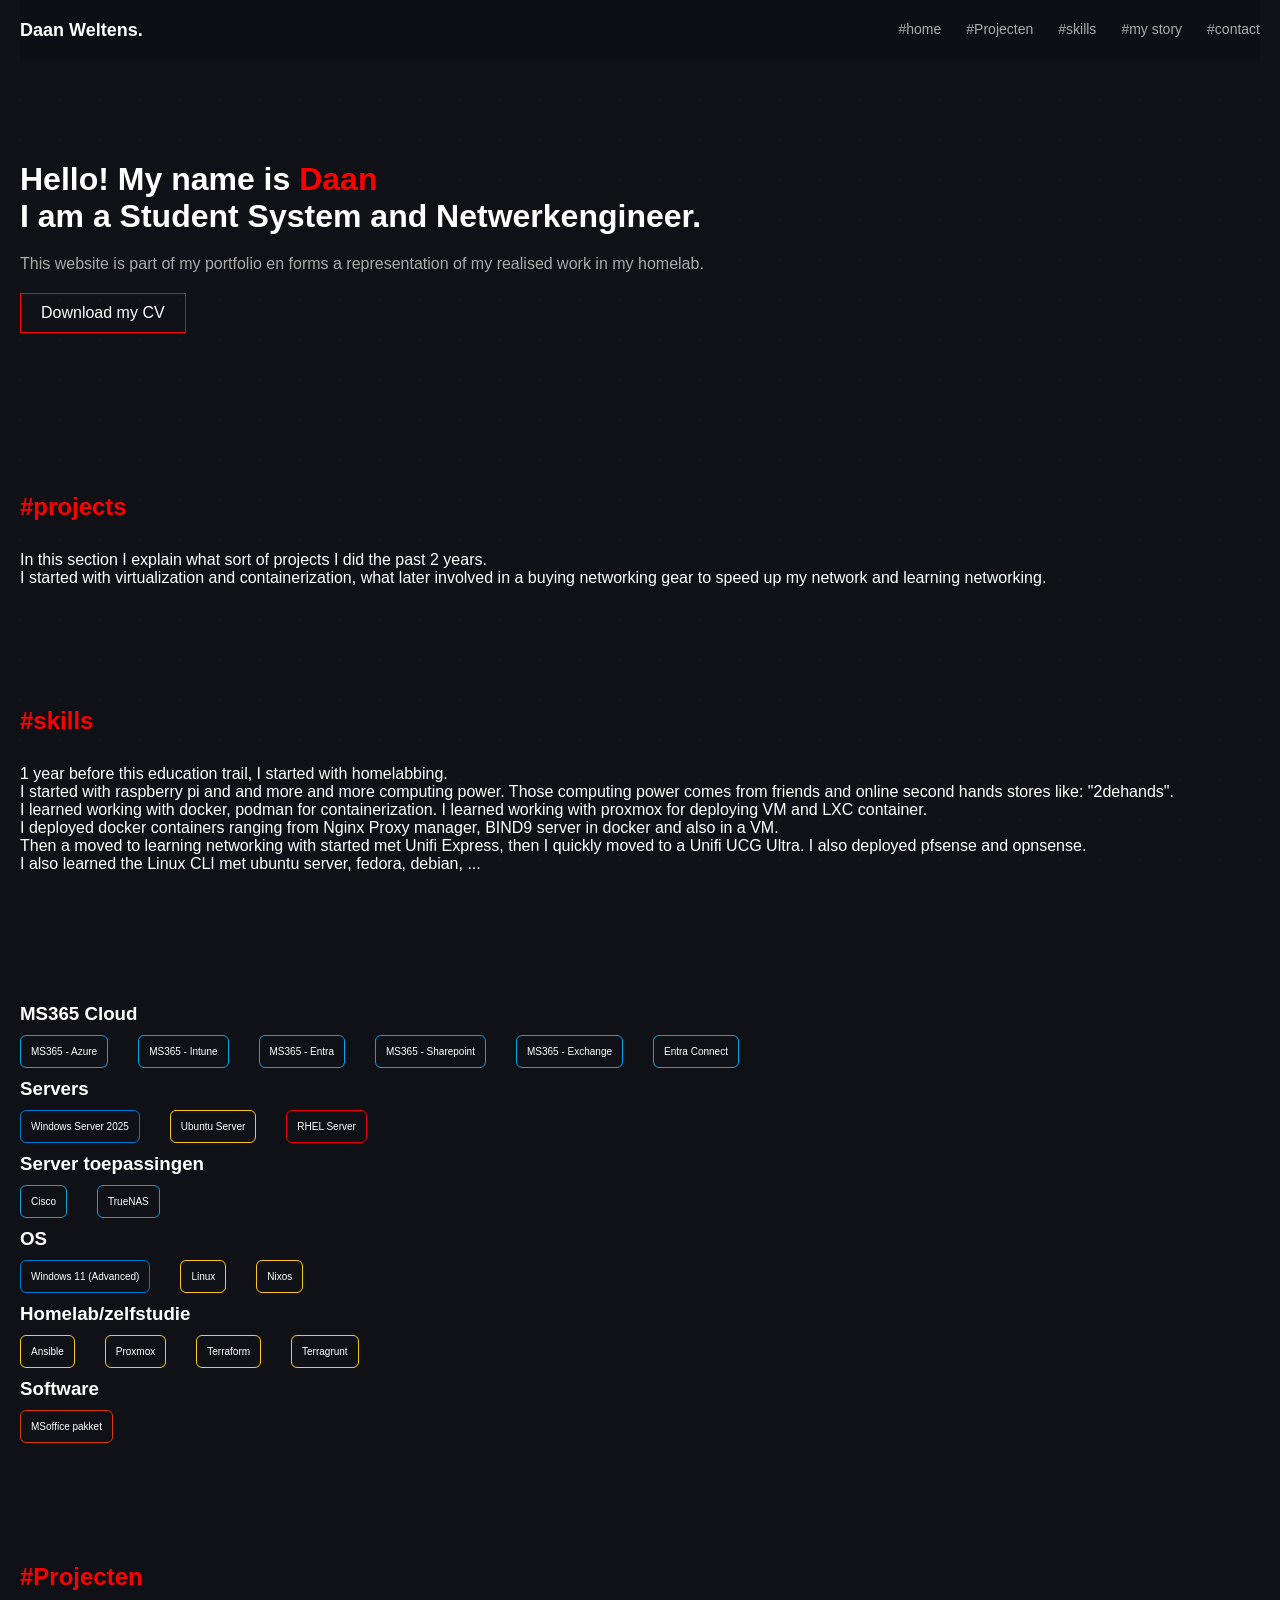
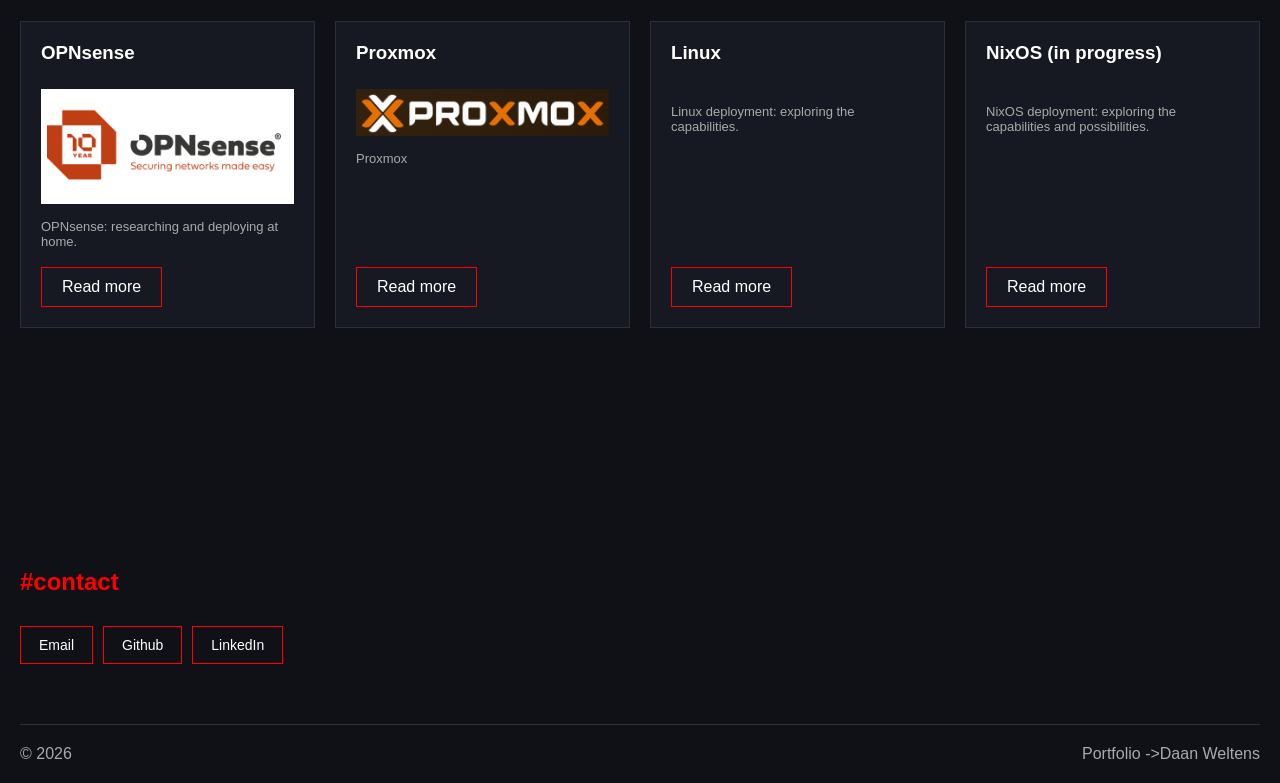
==== index.html @ 8f1b15b3 "add nixox to progress" ====
<!DOCTYPE html>
<html lang="nl">
<head>
  <meta charset="UTF-8">
  <meta name="viewport" content="width=device-width, initial-scale=1.0">
  <title>Daan Weltens</title>
  <link rel="stylesheet" href="style.css">
</head>
<body>
<div class="container">
  <nav>
    <h1>Daan Weltens.</h1>
    <ul>
      <li><a href="#website/">#home</a></li>
      <li><a href="#projects">#Projecten</a></li>
      <li><a href="#skills">#skills</a></li>
      <li><a href="about">#my story</a></li>
      <li><a href="contact">#contact</a></li>
    </ul>
  </nav>

  <section class="hero">
    <div>
      <h2>Hello! My name is <span>Daan</span><br>I am a Student System and Netwerkengineer. </h2>
      <p>This website is part of my portfolio en forms a representation of my realised work in my homelab. </p>
      <a href="Weltens_Daan_CV.pdf" target="_blank" class="btn">Download my CV</a>
    </div>
  </section>

<section id="projects">
  <h2 class="section-title">#projects</h2>
  <p> In this section I explain what sort of projects I did the past 2 years. </p> 
  <p> I started with virtualization and containerization, what later involved in a buying networking gear to speed up my network and learning networking. </p>
</section>

<section id="skills">
  <h2 class="section-title">#skills</h2>
  <p> 1 year before this education trail, I started with homelabbing. </p>
  <p> I started with raspberry pi and and more and more computing power. Those computing power comes from friends and online second hands stores like: "2dehands". </p>
  <p> I learned working with docker, podman for containerization. I learned working with proxmox for deploying VM and LXC container. </p>
  <p> I deployed docker containers ranging from Nginx Proxy manager, BIND9 server in docker and also in a VM. </p>
  <p> Then a moved to learning networking with started met Unifi Express, then I quickly moved to a Unifi UCG Ultra. I also deployed pfsense and opnsense. </p>
  <p> I also learned the Linux CLI met ubuntu server, fedora, debian, ... </p> 
</section>  

<section>
 <h3 class="h3skills">MS365 Cloud</h3>
 <div class="skills">
    <div class="ms365">MS365 - Azure</div>
    <div class="ms365">MS365 - Intune</div>
	<div class="ms365">MS365 - Entra</div>
	<div class="ms365">MS365 - Sharepoint</div>
	<div class="ms365">MS365 - Exchange</div>
	<div class="ms365">Entra Connect</div>
  </div>

  <h3 class="h3skills">Servers</h3>
  <div class="skills">
	<div class="windows">Windows Server 2025</div>
	<div class="linux">Ubuntu Server</div>
	<div class="redhat">RHEL Server</div>
  </div>
	
  <h3 class="h3skills">Server toepassingen</h3>
  <div class="skills">
	<div class="cisco">Cisco</div>
	<div class="ms365">TrueNAS</div>
  </div>
	
  <h3 class="h3skills">OS</h3>
  <div class="skills">
	<div class="windows">Windows 11 (Advanced)</div>
	<div class="linux">Linux</div>
  <div class="linux">Nixos</div>
  </div>
	
  <h3 class="h3skills">Homelab/zelfstudie</h3>
  <div class="skills">
	<div class="linux">Ansible</div>
	<div class="linux">Proxmox</div>
  <div class="linux">Terraform</div>
  <div class="linux">Terragrunt</div>
  </div>
	
  <h3 class="h3skills">Software</h3>
  <div class="skills">
	<div class="msoffice">MSoffice pakket</div>
  </div>
</section>
	
<section id="projects">
  <h2 class="section-title">#Projecten</h2>
  <div class="grid">
    <div class="card">
      <h3>OPNsense</h3>
		<img src="opnsense.png" style="height: auto; width: auto;">
		<p>OPNsense: researching and deploying at home.</p><br>
		<a href="opnsense/index.html" class="btn">Read more</a>
    </div>
    <div class="card">
      <h3>Proxmox</h3>
		<img src="proxmox.png" style="height: auto; width: 100%;">
		<p>Proxmox</p><br>
		<a href="proxmox/index.html" class="btn">Read more</a>
    </div>  
	<div class="card">
      <h3>Linux</h3>
		<img src="" style="height: auto; width: 100%;">
		<p>Linux deployment: exploring the capabilities. </p><br>
		<a href="homelab/index.html" class="btn">Read more</a>
    </div>
	<div class="card">
      <h3>NixOS (in progress)</h3>
		<img src="" style="height: auto; width: 100%;">
		<p>NixOS deployment: exploring the capabilities and possibilities. </p><br>
		<a href="nixos/index.html" class="btn">Read more</a>
    </div>
  </div>
</section>

<section id="about" class="about">
</section>
	
<section id="contact2">
  <h2 class="section-title">#contact</h2>

  <div class="contact-buttons">
    <a class="btn2" href="mailto:weltensdaan@gmail.com">Email</a>
    <a class="btn2" href="https://github.com/Retten1">Github</a>
    <a class="btn2" href="https://www.linkedin.com/in/daan-weltens/" target="_blank">LinkedIn</a>
  </div>
</section>


<footer>
  <p>© 2026</p>
  <p>Portfolio ->Daan Weltens</p>
</footer>
</div>
<script>window.__CF$cv$params={r:'a53c8c2b5d2ec893',t:'MTc5MzU1MzM4OQ==',u:'01a1981cd741744fbc9a591adc8e9c69',ut:'wLCcz51sO3NlijZhAmKTg567vWF7jamJ3mJgSnWOpEs-1793553389-1.2.1.1-wrXQYwsToNTNmEobqC4Kz8O6ipN5rVv77w24Z9J9R5jwfz9mbF1HUyqK.8WE8cudbXq1WEi80lQseucZNGEpvY26OV5s5BLAlPL0dBUA5zY',i:60};(function(){if(!document.body)return;var l=window.location,o;try{o=new URL(l.origin).origin}catch(e){try{o=new URL(new URL(l.href).origin).origin}catch(e){o=''}}var u='/cdn-cgi/challenge-platform/scripts/precursor/main.js?ray=a53c8c2b5d2ec893',s=document.createElement('script');s.src=o?new URL(u,o).href:u;document.head.appendChild(s);})();</script>
<protonpass-root-3fe5 data-protonpass-role="root" data-protonpass-theme="dark"><template shadowrootmode="closed"></template></protonpass-root-3fe5></body></html>
---- style.css ----
@charset "utf-8";
/* CSS Document */


.container {
  max-width: 1400px;
  margin: 0 auto;
  padding: 0 20px;
}
/* reset */
* { margin:0; padding:0; box-sizing:border-box; }

body {
  font-family: 'Segoe UI', sans-serif;
  background:#0f1117;
  color:#fff;
}

/* grid achtergrond */
body::before {
  content:"";
  position:fixed;
  width:100%;
  height:100%;
  background-image: radial-gradient(#444 1px, transparent 1px);
  background-size:40px 40px;
  opacity:0.08;
  z-index:-1;
}

/* menu */
nav {
  display:flex;
  justify-content:space-between;
  /* padding:20px 60px; */
  padding:20px 0;
  background:#0d0f14;
}

nav h1 { font-size:18px; }

nav ul {
  list-style:none;
  display:flex;
  gap:25px;
}

nav a {
  text-decoration:none;
  color:#aaa;
  font-size:14px;
}

nav a:hover { color:#ff0000; }

/* hero */
.hero {
  display:flex;
  justify-content:space-between;
  align-items:center;
  /* padding:100px 60px; */
  padding:100px 0;
}

.hero h2 {
  font-size:32px;
  margin-bottom:20px;
}

.hero span { color:#ff0000; }

.hero p {
  color:#aaa;
  margin-bottom:20px;
}

button {
  border:1px solid #ff0000;
  background:transparent;
  color:#fff;
  padding:10px 20px;
  cursor:pointer;
}

button:hover {
  background:#ff0000;
}

.btn {
  display: inline-block;
  border: 1px solid #ff0000;
  background: transparent;
  color: #fff;
  padding: 10px 20px;
  cursor: pointer;
  text-decoration: none;
  margin-top: auto;
  align-self: flex-start;

}

.btn:hover {
  background: #ff0000;
}

/* sections */
section { 
	
	/* padding:60px; */
	padding:60px 0;
}

h2.section-title {
  margin-bottom:30px;
  color:#ff0000;
}

/* projecten */
.grid {
  display:grid;
  grid-template-columns: repeat(auto-fit,minmax(250px,1fr));
  gap:20px;
}

.card {
  border:1px solid #2a2f3a;
  background:#161922;
  padding:20px;
  transition:0.3s;
  display: flex;
  flex-direction: column;
}

.card:hover {
  border-color:#ff0000;
  transform:translateY(-5px);
}

.card img {
  width: 100%;
  height: 180px;
  object-fit: cover;
  margin: 15px 0;
}

.card h3 { margin-bottom:10px; }
.card p { color:#aaa; font-size:13px; }

		
/* skills */

.h3skills{
	margin-bottom: 10px;
	margin-top: 10px;
}

.skills {
  display:flex;
  gap:30px;
  flex-wrap: wrap
}

.skill-box {
  border:1px solid #2a2f3a;
  padding:15px;
}
/* kleur voor de randen */
	.ms365{border:1px solid #00A4EF; padding:15px;}
	.htmlcss{border:1px solid #E34F26; padding:15px;}
	.photoshop{border:1px solid #31A8FF; padding:15px;}
	.illustrator{border:1px solid #FF9A00; padding:15px;}
	.cisco{border:1px solid #1BA0D7; padding:15px;}
	.windows{border:1px solid #0078D6; padding:15px;}
	.linux{border:1px solid #FCC624; padding:15px;}
	.redhat{border:1px solid #EE0000; padding:15px;}
	.python{border:1px solid #3776AB; padding:15px;}
	.c{border:1px solid #A8B9CC; padding:15px;}
	.msoffice{border:1px solid #D83B01; padding:15px;}

	.skill-box, 
	.ms365, 
	.htmlcss, 
	.photoshop, 
	.illustrator, 
	.cisco, 
	.windows, 
	.linux, 
	.redhat, 
	.python, 
	.c, 
	.msoffice {
  		padding: 10px;
  		font-size: 10px;
  		border-radius: 6px;
		width: auto;
		height: auto;
}

	/* kleur voor hover effect */
	.ms365:hover{ background-color: #00A4EF; color: black;}
	.htmlcss:hover{background-color: #E34F26; color: black;}
	.photoshop:hover{background-color: #31A8FF; color: black;}
	.illustrator:hover{background-color: #FF9A00; color: black;}
	.cisco:hover{background-color: #1BA0D7; color: black;}
	.windows:hover{background-color: #0078D6; color: black;}
	.linux:hover{background-color: #FCC624; color: black;}
	.redhat:hover{background-color: #EE0000; color: black;}
	.python:hover{background-color: #3776AB; color: black;}
	.c:hover{background-color: #A8B9CC; color: black;}
	.msoffice:hover{background-color: #D83B01; color: black;}
	
/* over mij */
.about {
  display:flex;
  gap:40px;
  align-items:center;
}

.about img {
  max-width:250px;
}

/* onderaan de pagina */
footer {
  /* padding:20px 60px; */
  padding:20px 0;
  border-top:1px solid #2a2f3a;
  color:#aaa;
  display:flex;
  justify-content:space-between;
}


.contact-buttons {
  display: flex;
  flex-wrap: wrap;
  gap: 10px;
}

.btn2 {
  padding: 10px 18px;
  border: 1px solid #ff0000;
  text-decoration: none;
  color: white;
  font-size: 14px;
  transition: 0.3s;
}

/* Hover effect */
.btn2:hover {
  background: #ff0000;
  color: black;
}
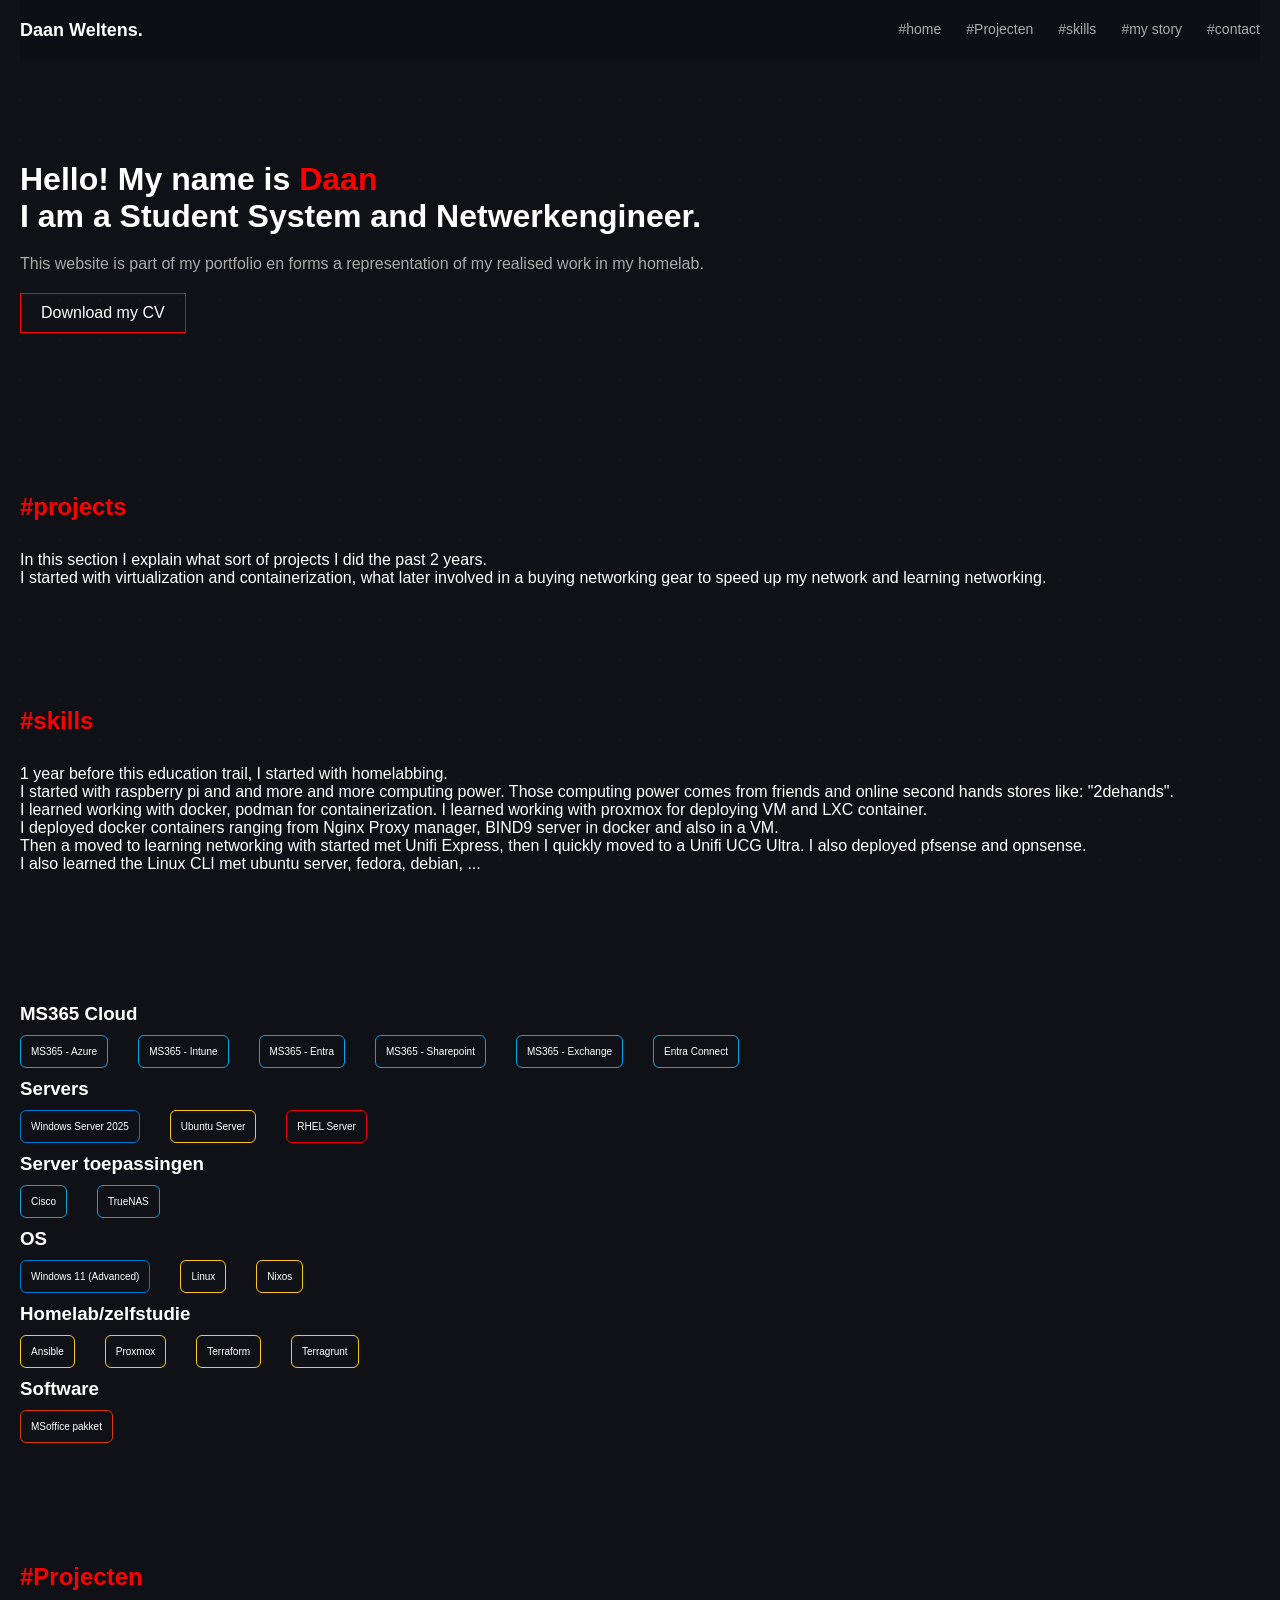
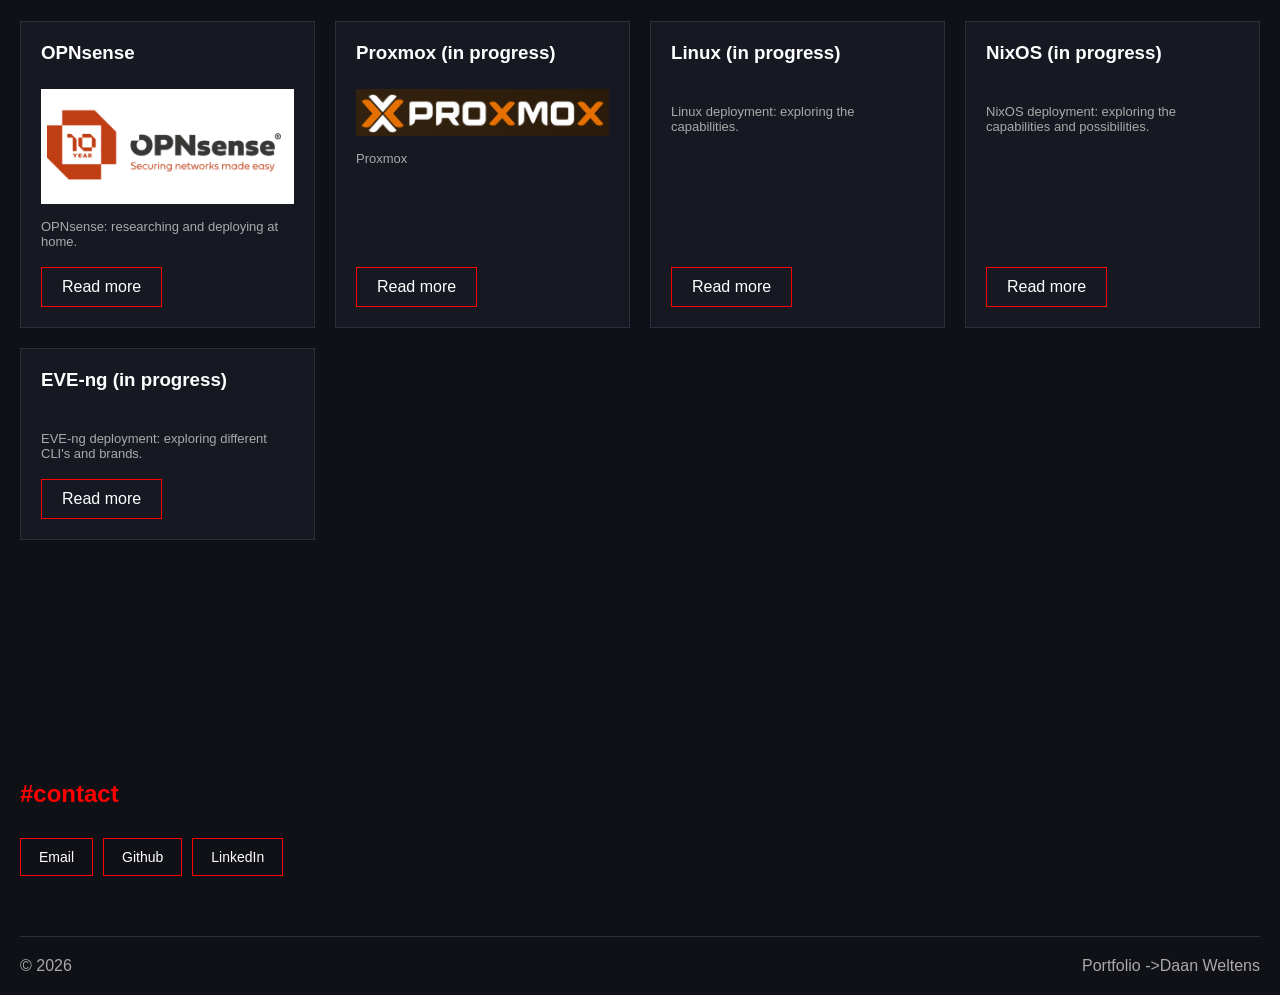
==== commit e1d2f5f0: "change the different index.html files" ====
--- a/index.html
+++ b/index.html
@@ -98,13 +98,13 @@
 		<a href="opnsense/index.html" class="btn">Read more</a>
     </div>
     <div class="card">
-      <h3>Proxmox</h3>
+      <h3>Proxmox (in progress)</h3>
 		<img src="proxmox.png" style="height: auto; width: 100%;">
 		<p>Proxmox</p><br>
 		<a href="proxmox/index.html" class="btn">Read more</a>
     </div>  
 	<div class="card">
-      <h3>Linux</h3>
+      <h3>Linux (in progress)</h3>
 		<img src="" style="height: auto; width: 100%;">
 		<p>Linux deployment: exploring the capabilities. </p><br>
 		<a href="homelab/index.html" class="btn">Read more</a>
@@ -114,6 +114,12 @@
 		<img src="" style="height: auto; width: 100%;">
 		<p>NixOS deployment: exploring the capabilities and possibilities. </p><br>
 		<a href="nixos/index.html" class="btn">Read more</a>
+    </div>
+  <div class="card">
+      <h3>EVE-ng (in progress)</h3>
+		<img src="" style="height: auto; width: 100%;">
+		<p>EVE-ng deployment: exploring different CLI's and brands. </p><br>
+		<a href="eve-ng/index.html" class="btn">Read more</a>
     </div>
   </div>
 </section>
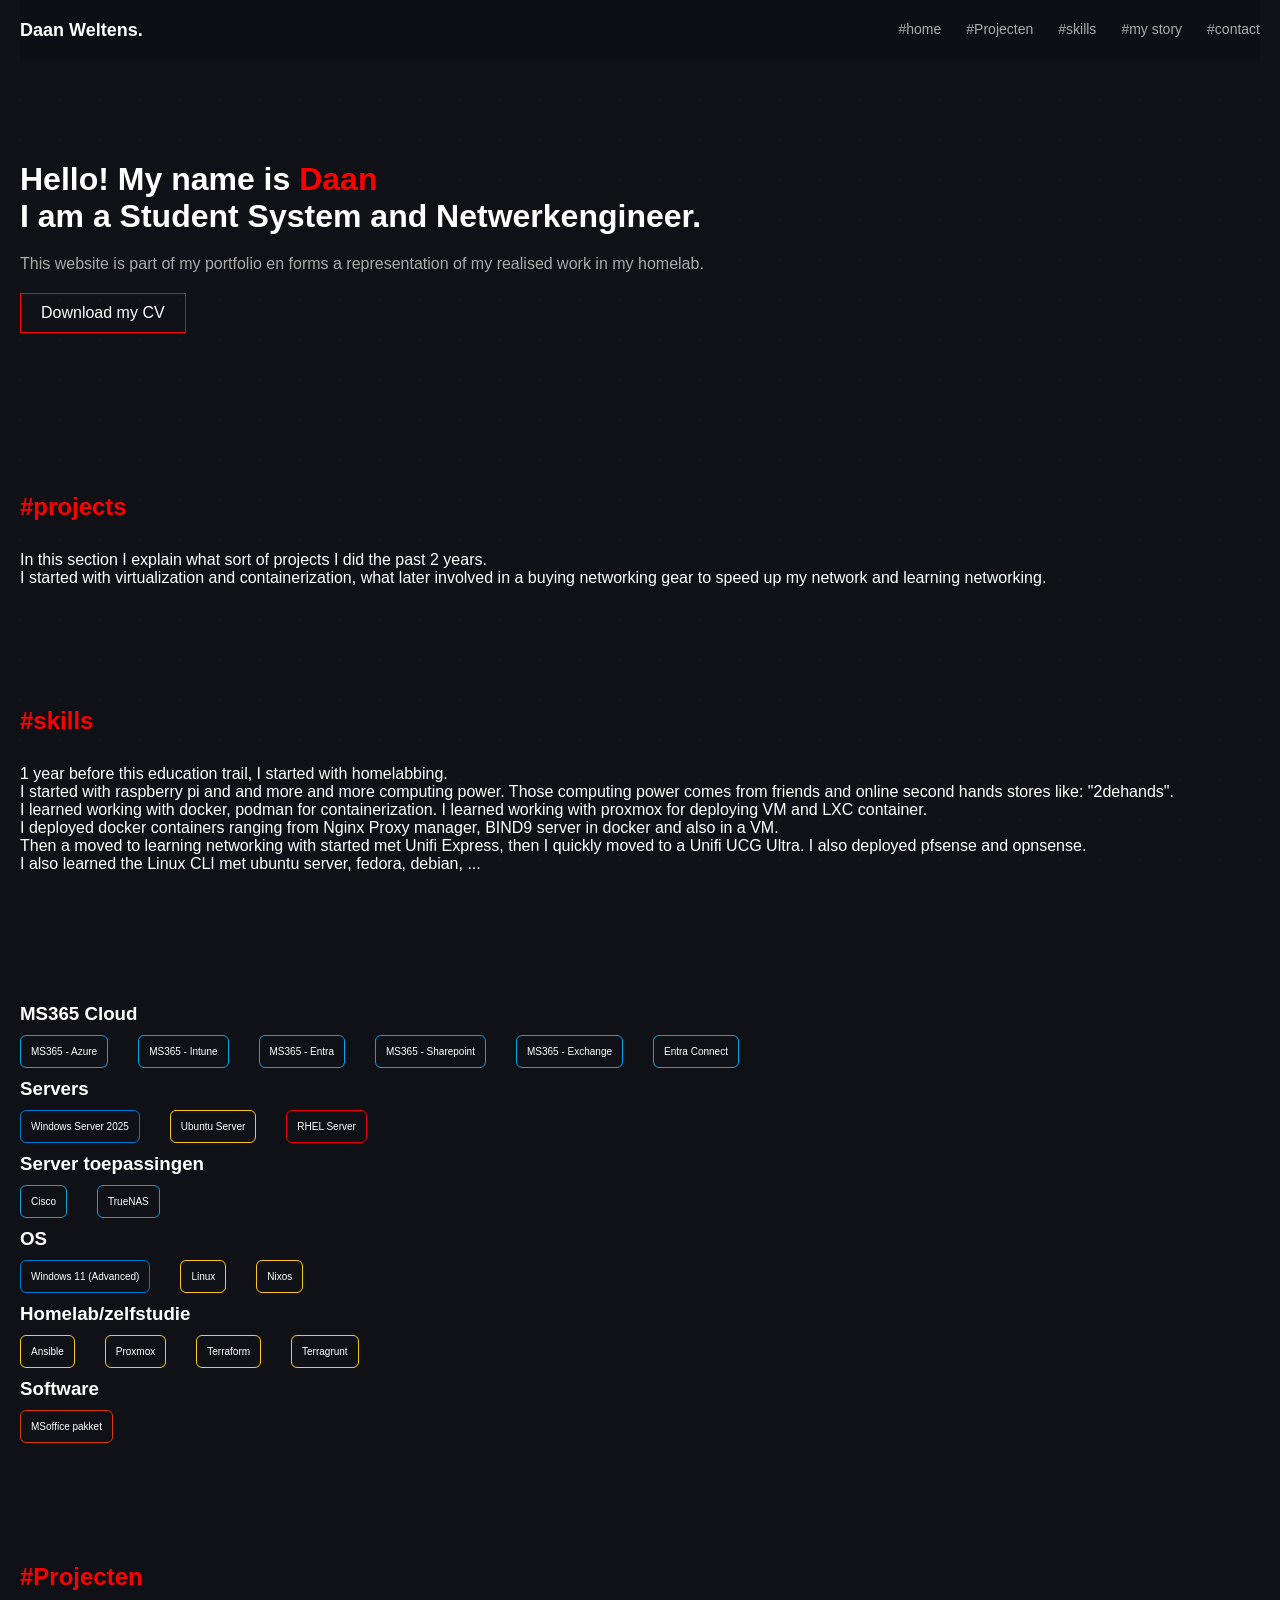
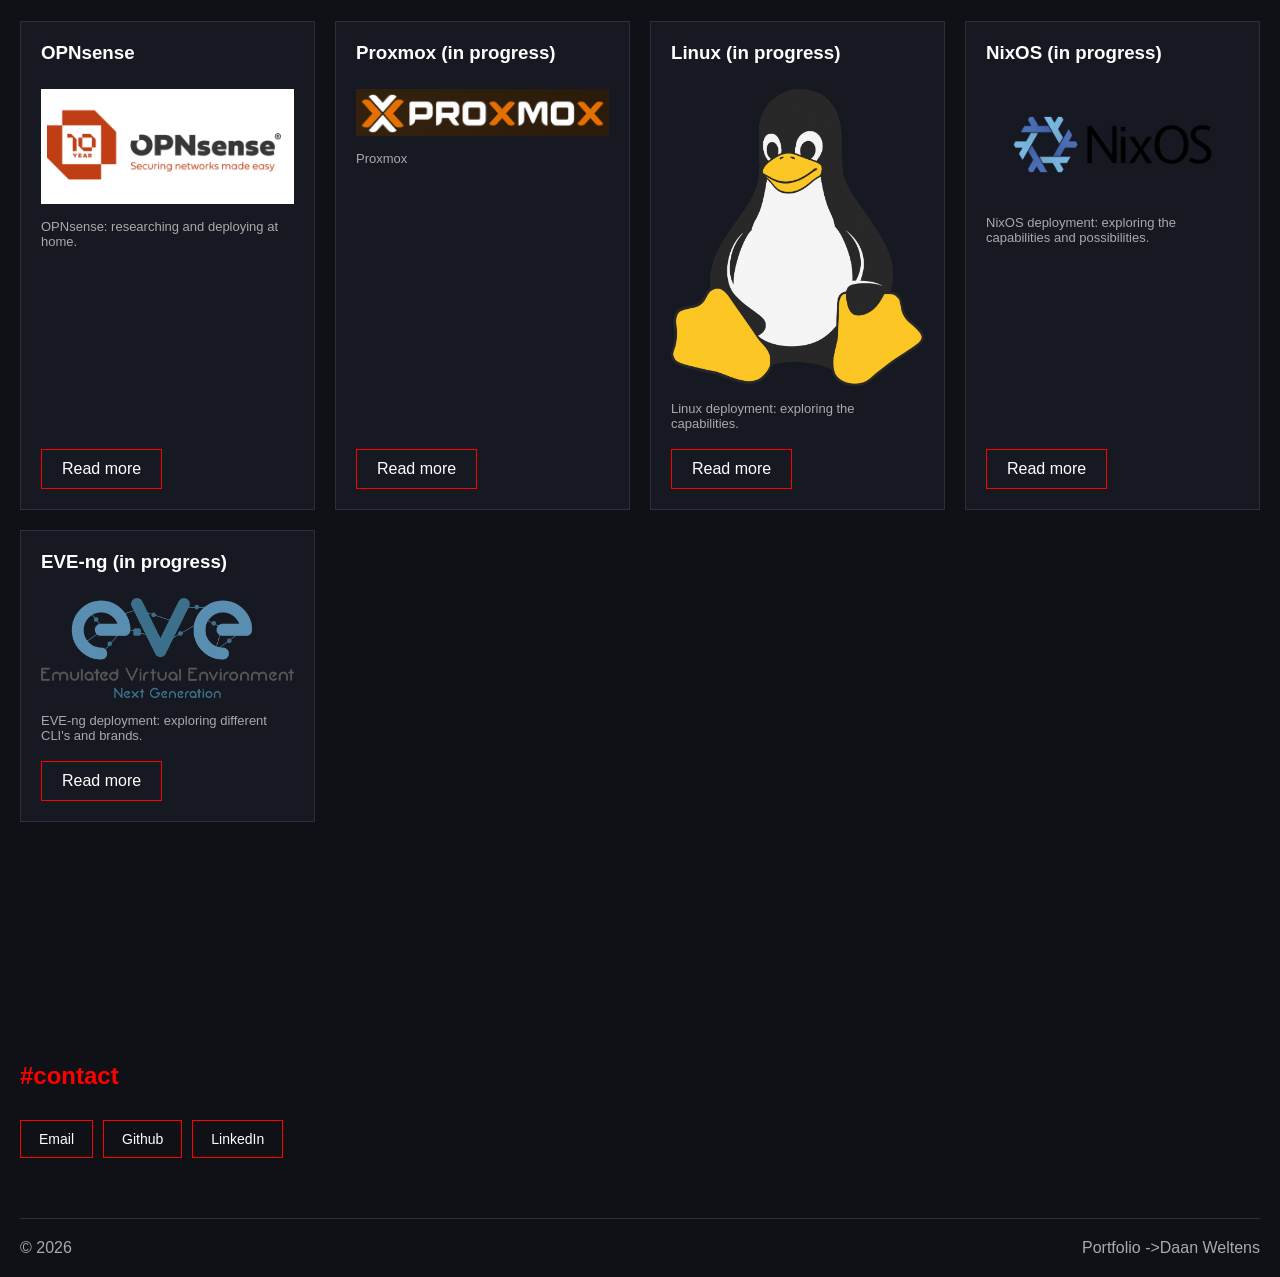
==== commit ef71882d: "add images and change mian index.html" ====
--- a/index.html
+++ b/index.html
@@ -93,31 +93,31 @@
   <div class="grid">
     <div class="card">
       <h3>OPNsense</h3>
-		<img src="opnsense.png" style="height: auto; width: auto;">
+		<img src="opnsense/opnsense.png" style="height: auto; width: auto;">
 		<p>OPNsense: researching and deploying at home.</p><br>
 		<a href="opnsense/index.html" class="btn">Read more</a>
     </div>
     <div class="card">
       <h3>Proxmox (in progress)</h3>
-		<img src="proxmox.png" style="height: auto; width: 100%;">
+		<img src="proxmox/proxmox.png" style="height: auto; width: 100%;">
 		<p>Proxmox</p><br>
 		<a href="proxmox/index.html" class="btn">Read more</a>
     </div>  
 	<div class="card">
       <h3>Linux (in progress)</h3>
-		<img src="" style="height: auto; width: 100%;">
+		<img src="homelab/linux.png" style="height: auto; width: 100%;">
 		<p>Linux deployment: exploring the capabilities. </p><br>
 		<a href="homelab/index.html" class="btn">Read more</a>
     </div>
 	<div class="card">
       <h3>NixOS (in progress)</h3>
-		<img src="" style="height: auto; width: 100%;">
+		<img src="nixos/nixos.png" style="height: auto; width: 100%;">
 		<p>NixOS deployment: exploring the capabilities and possibilities. </p><br>
 		<a href="nixos/index.html" class="btn">Read more</a>
     </div>
   <div class="card">
       <h3>EVE-ng (in progress)</h3>
-		<img src="" style="height: auto; width: 100%;">
+		<img src="eve-ng/eve-ng.png" style="height: auto; width: 100%;">
 		<p>EVE-ng deployment: exploring different CLI's and brands. </p><br>
 		<a href="eve-ng/index.html" class="btn">Read more</a>
     </div>
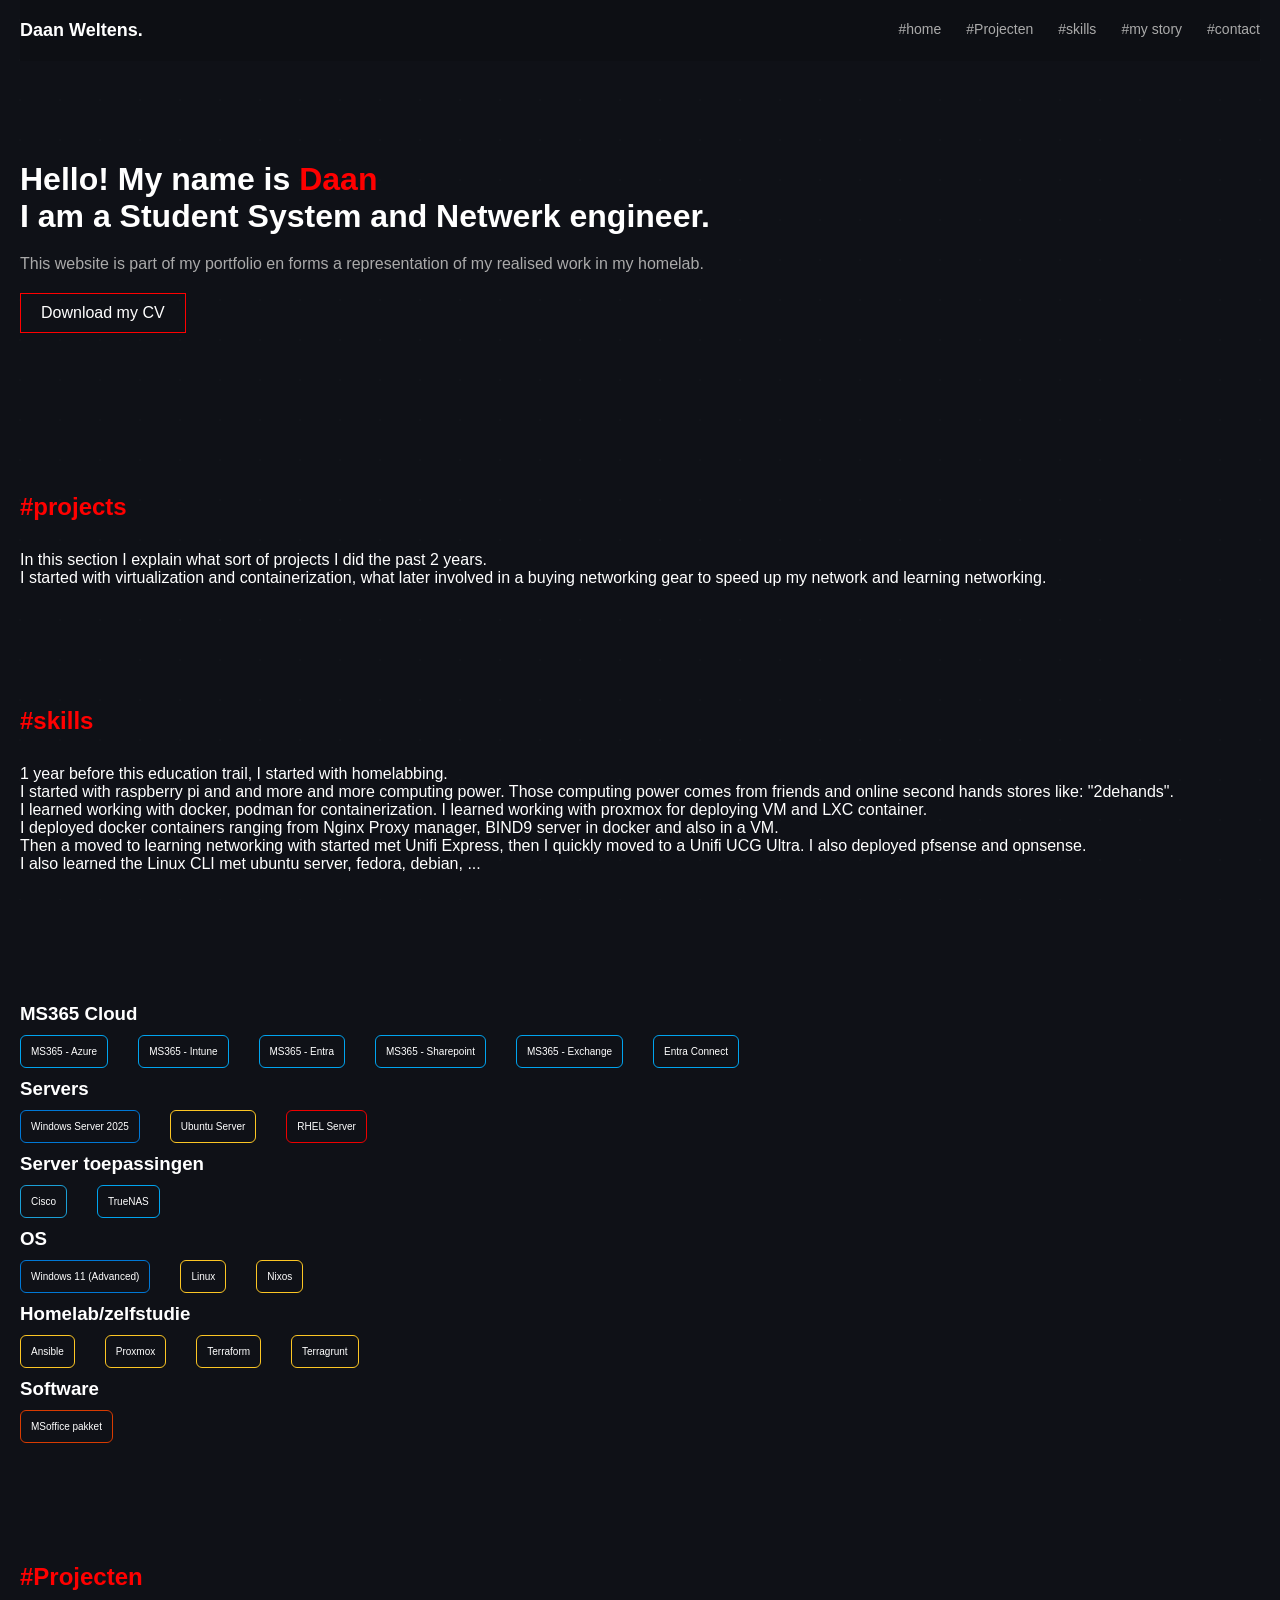
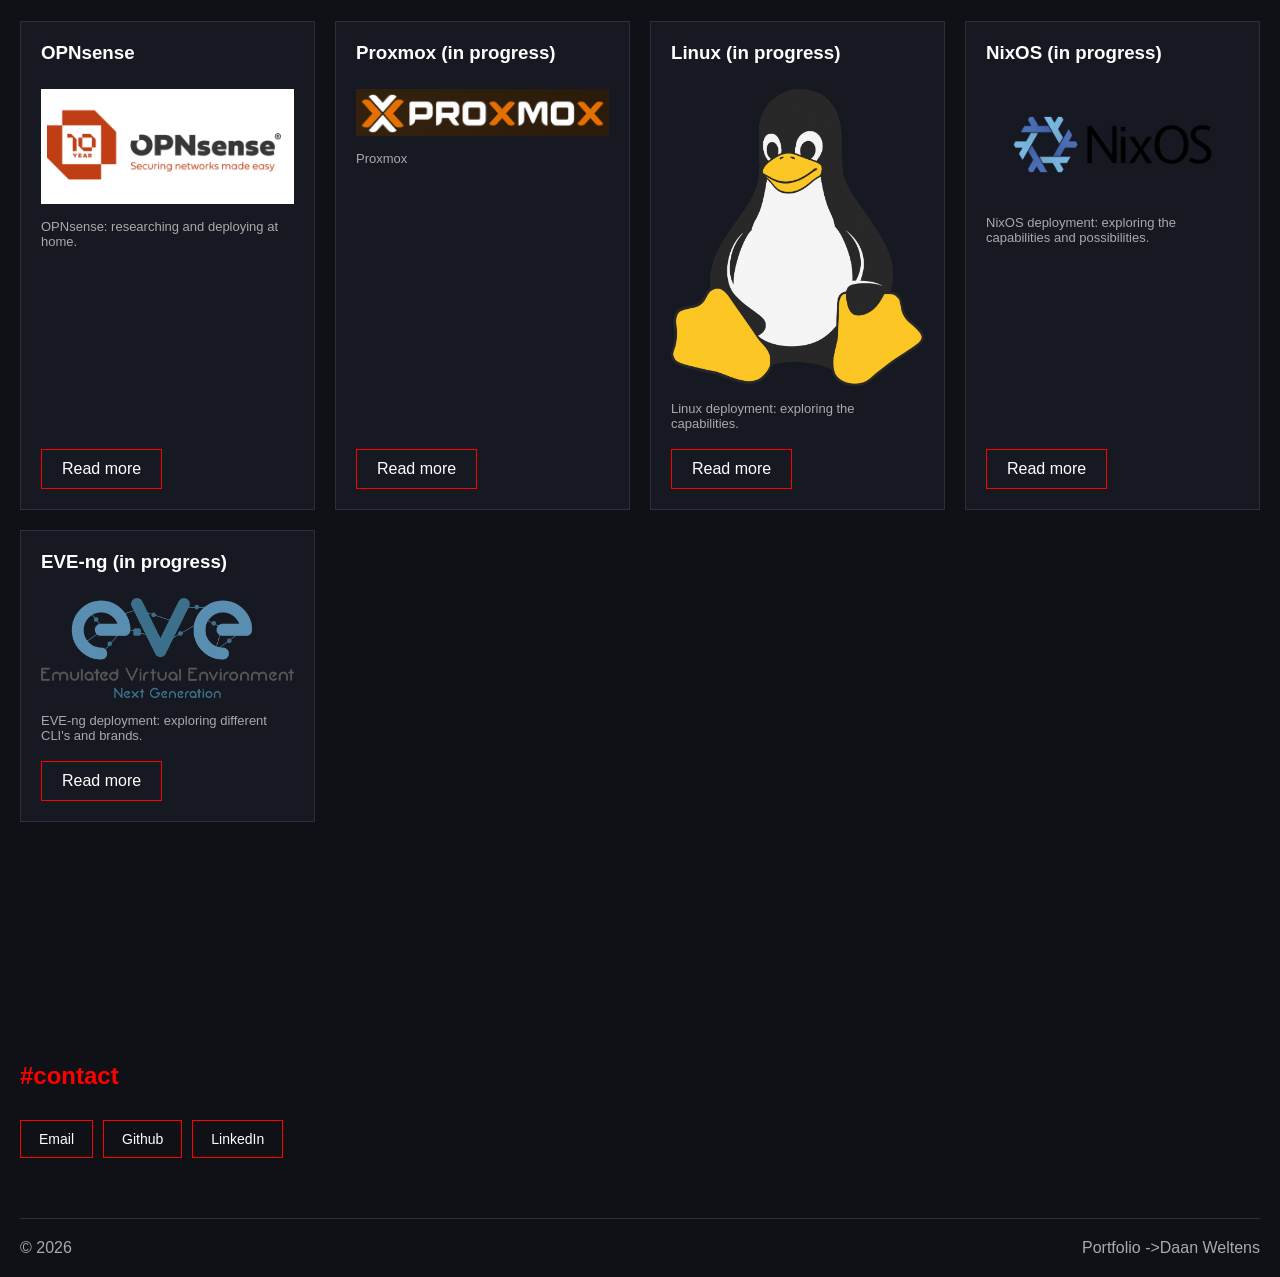
==== commit 58af7cbb: "change type error in main index.html" ====
--- a/index.html
+++ b/index.html
@@ -21,7 +21,7 @@
 
   <section class="hero">
     <div>
-      <h2>Hello! My name is <span>Daan</span><br>I am a Student System and Netwerkengineer. </h2>
+      <h2>Hello! My name is <span>Daan</span><br>I am a Student System and Netwerk engineer. </h2>
       <p>This website is part of my portfolio en forms a representation of my realised work in my homelab. </p>
       <a href="Weltens_Daan_CV.pdf" target="_blank" class="btn">Download my CV</a>
     </div>
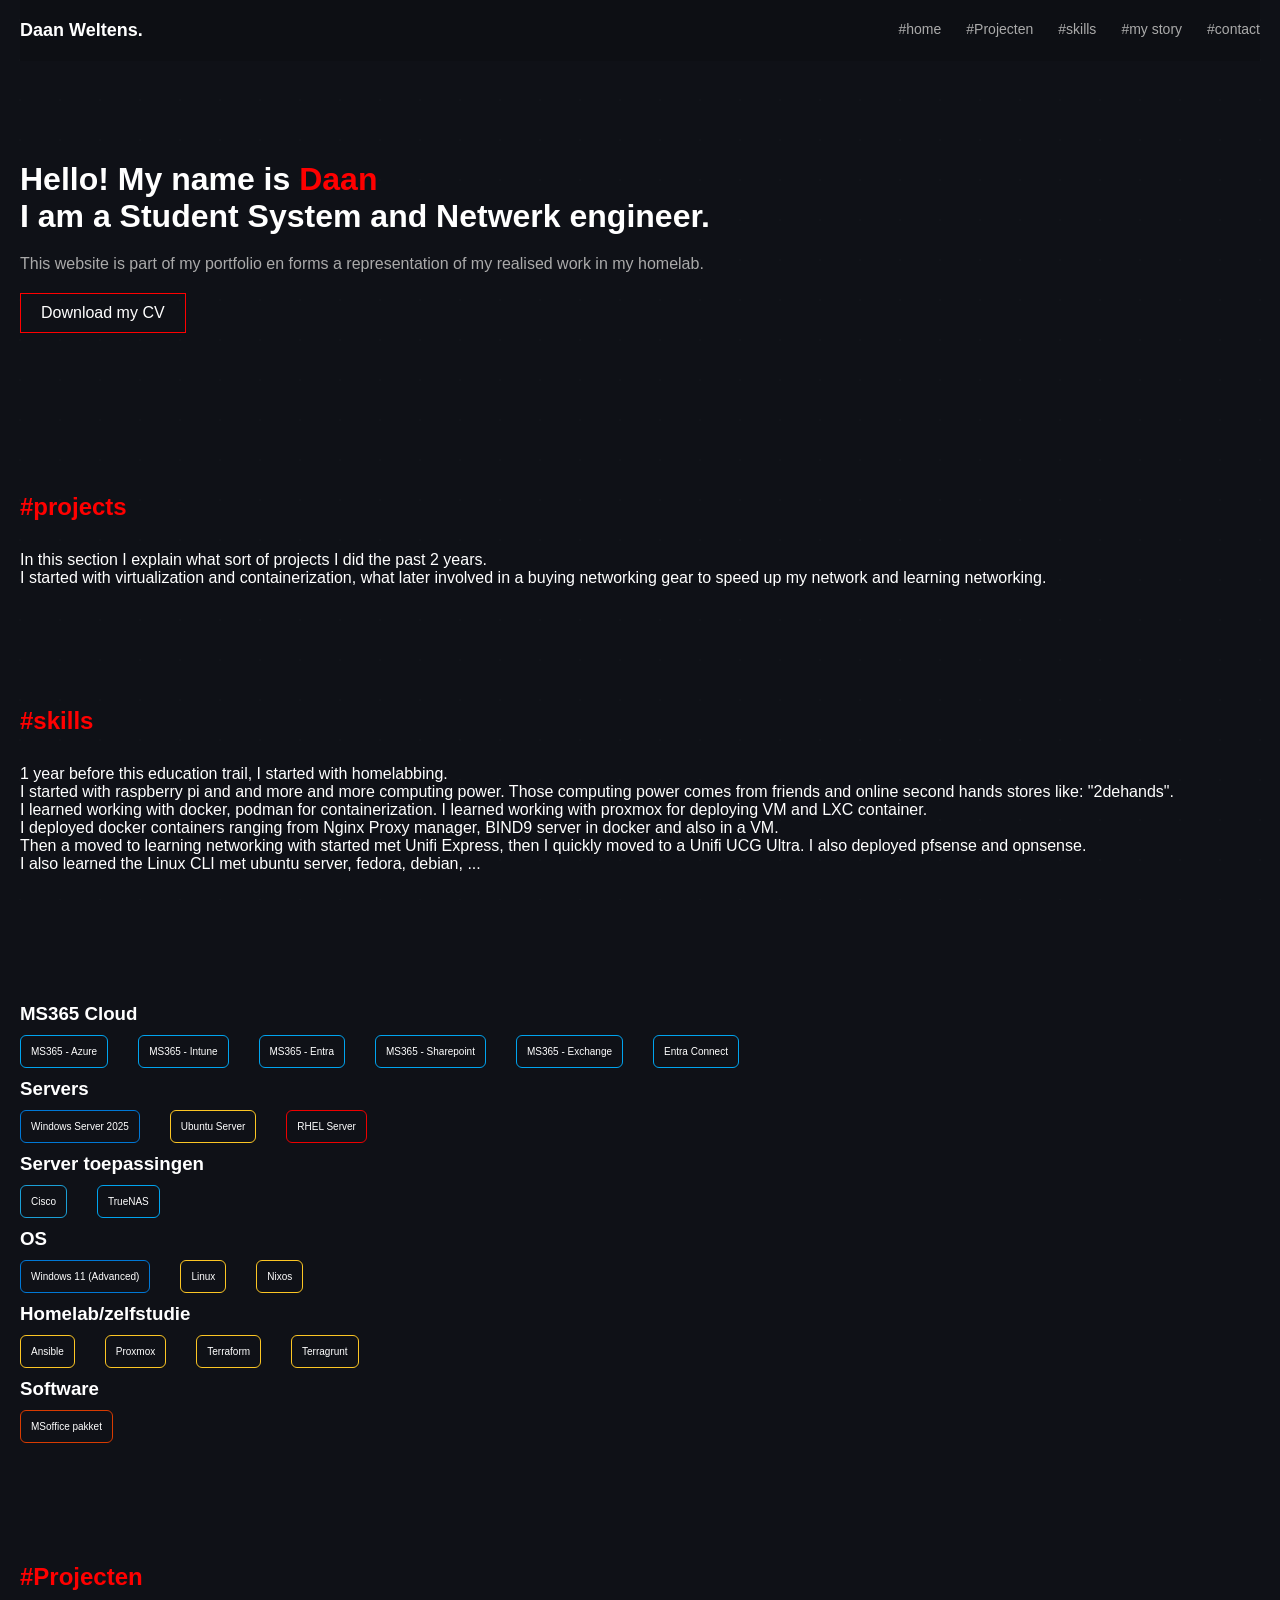
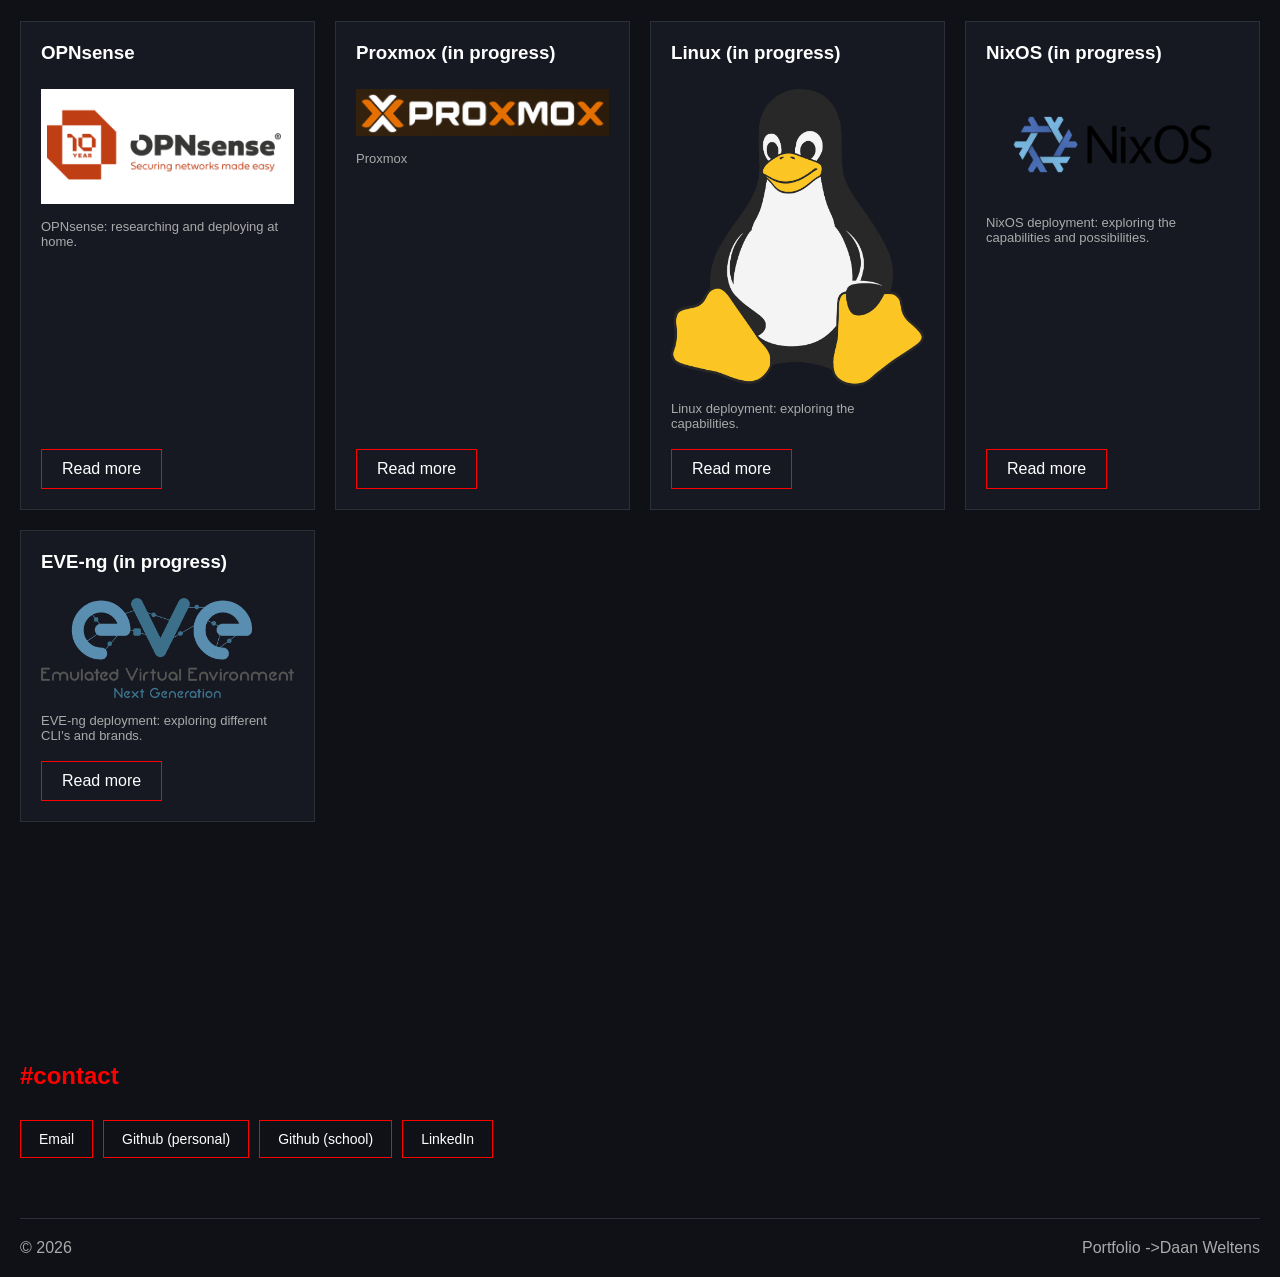
==== commit 083b90b7: "add github school" ====
--- a/index.html
+++ b/index.html
@@ -132,7 +132,8 @@
 
   <div class="contact-buttons">
     <a class="btn2" href="mailto:weltensdaan@gmail.com">Email</a>
-    <a class="btn2" href="https://github.com/Retten1">Github</a>
+    <a class="btn2" href="https://github.com/Retten1">Github (personal)</a>
+    <a class="btn2" href="https://github.com/DaanWeltensPXL">Github (school)</a>
     <a class="btn2" href="https://www.linkedin.com/in/daan-weltens/" target="_blank">LinkedIn</a>
   </div>
 </section>
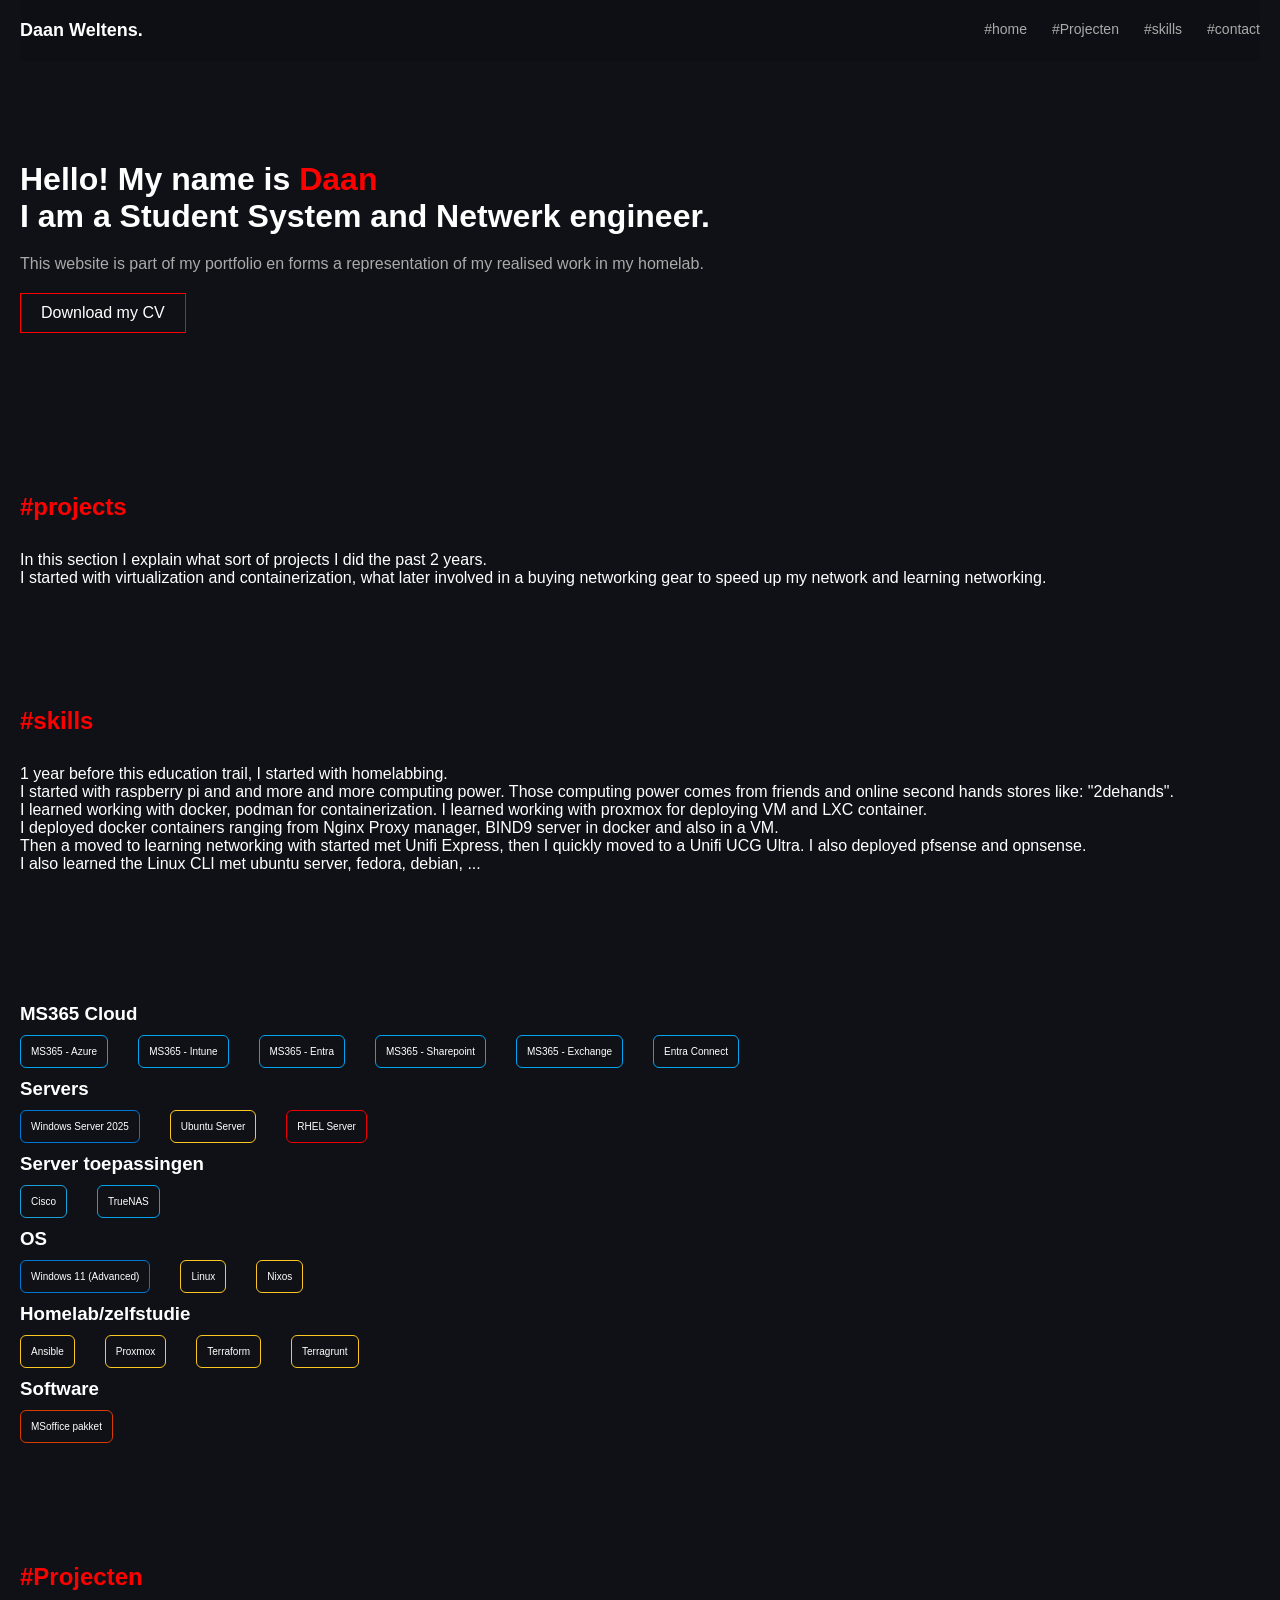
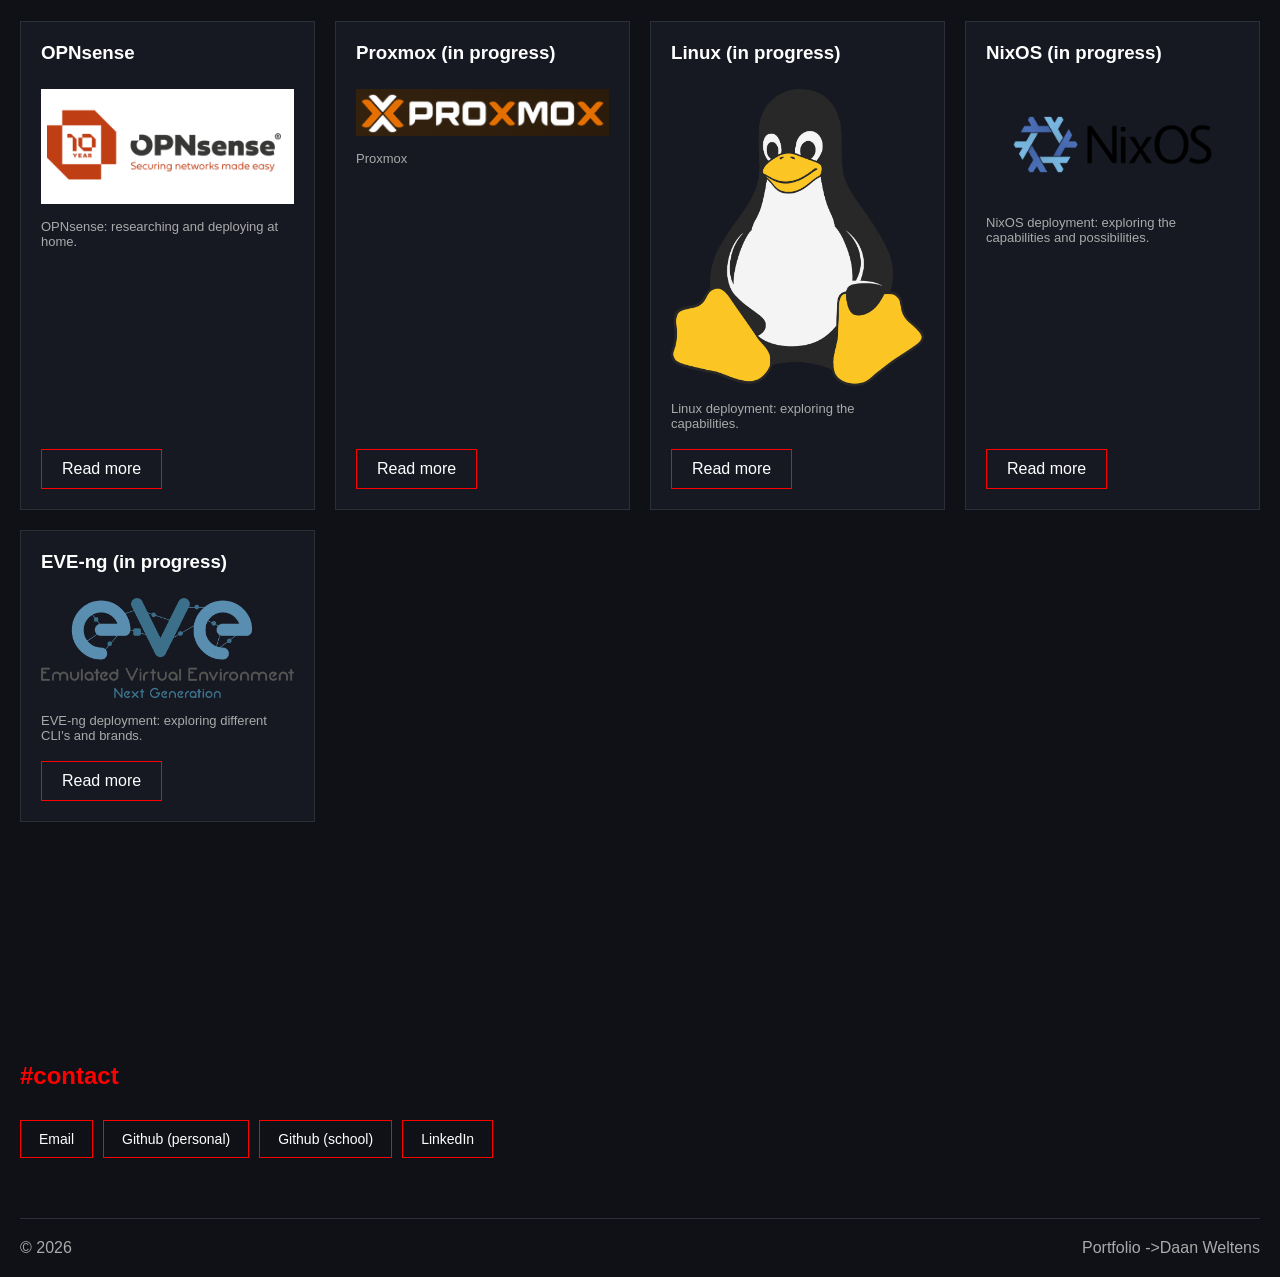
==== commit 5ace4a3c: "modify index.html" ====
--- a/index.html
+++ b/index.html
@@ -14,8 +14,7 @@
       <li><a href="#website/">#home</a></li>
       <li><a href="#projects">#Projecten</a></li>
       <li><a href="#skills">#skills</a></li>
-      <li><a href="about">#my story</a></li>
-      <li><a href="contact">#contact</a></li>
+      <li><a href="contact2">#contact</a></li>
     </ul>
   </nav>
 
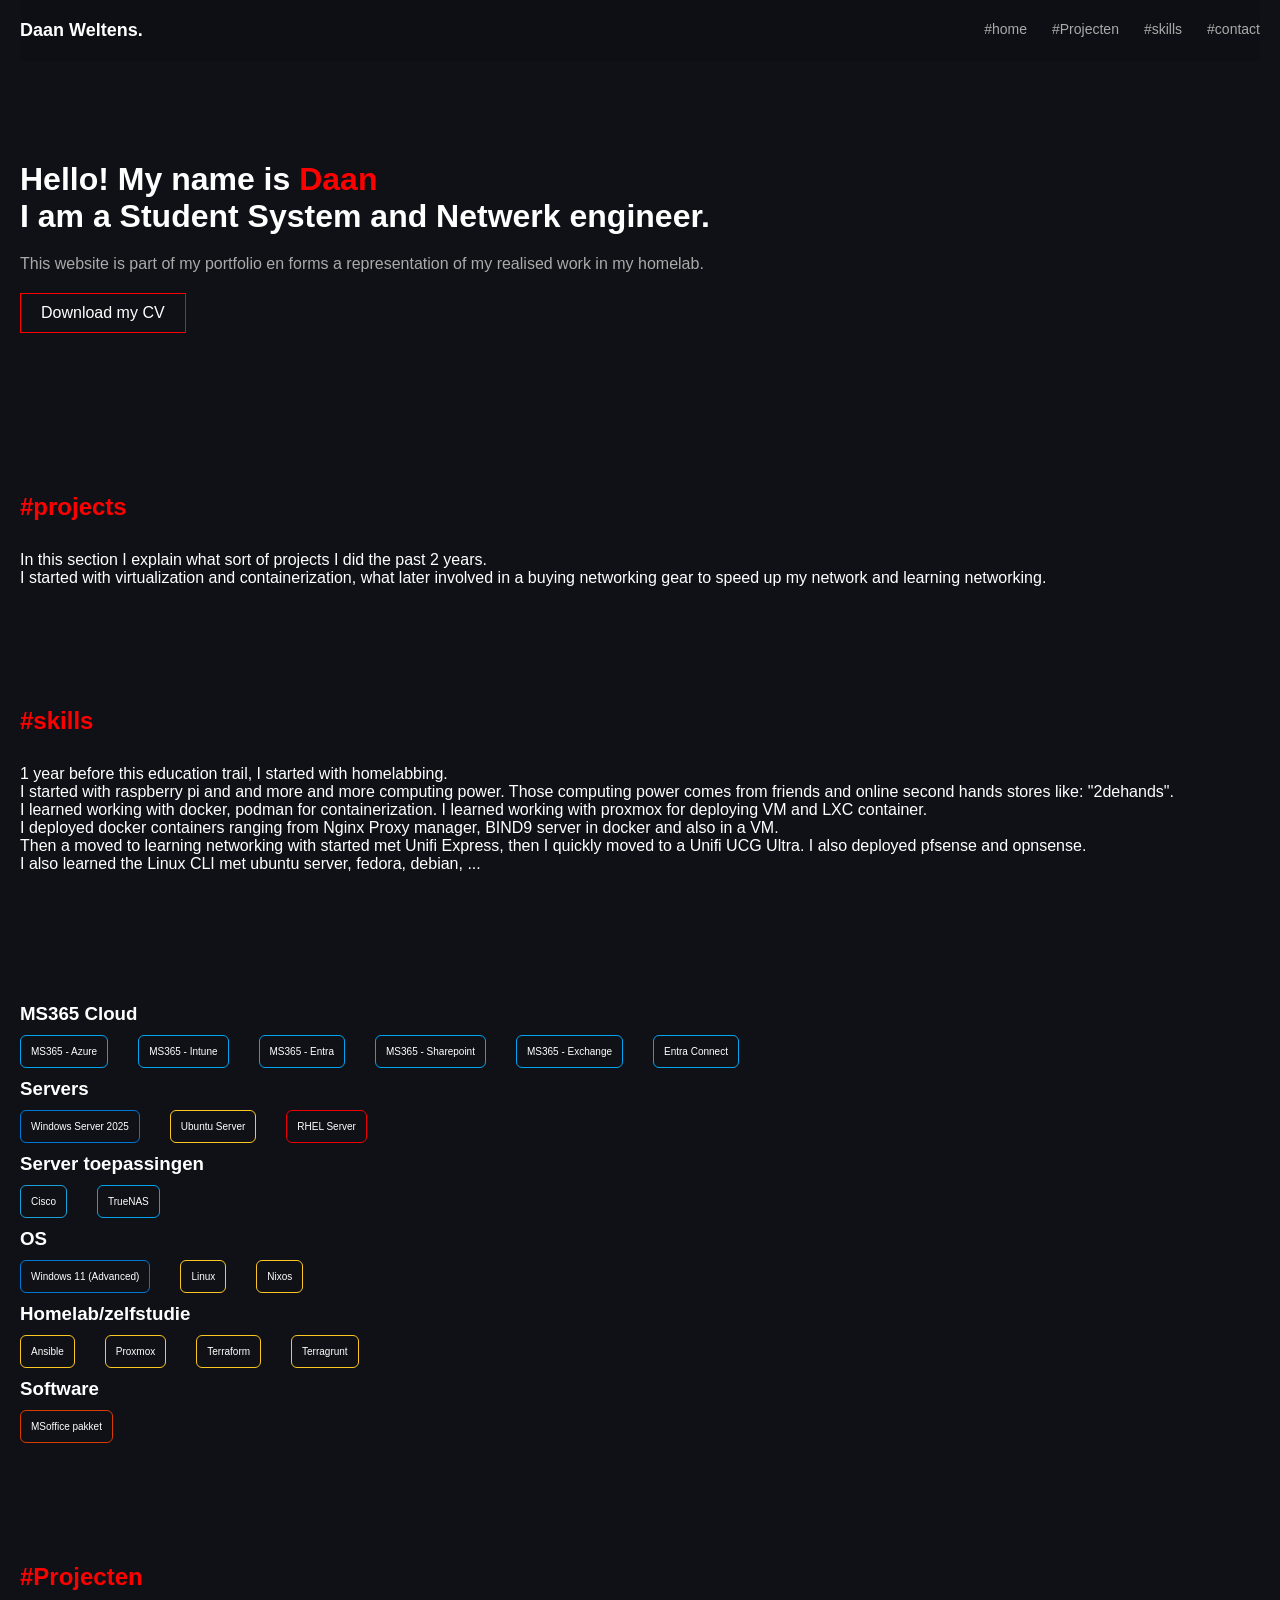
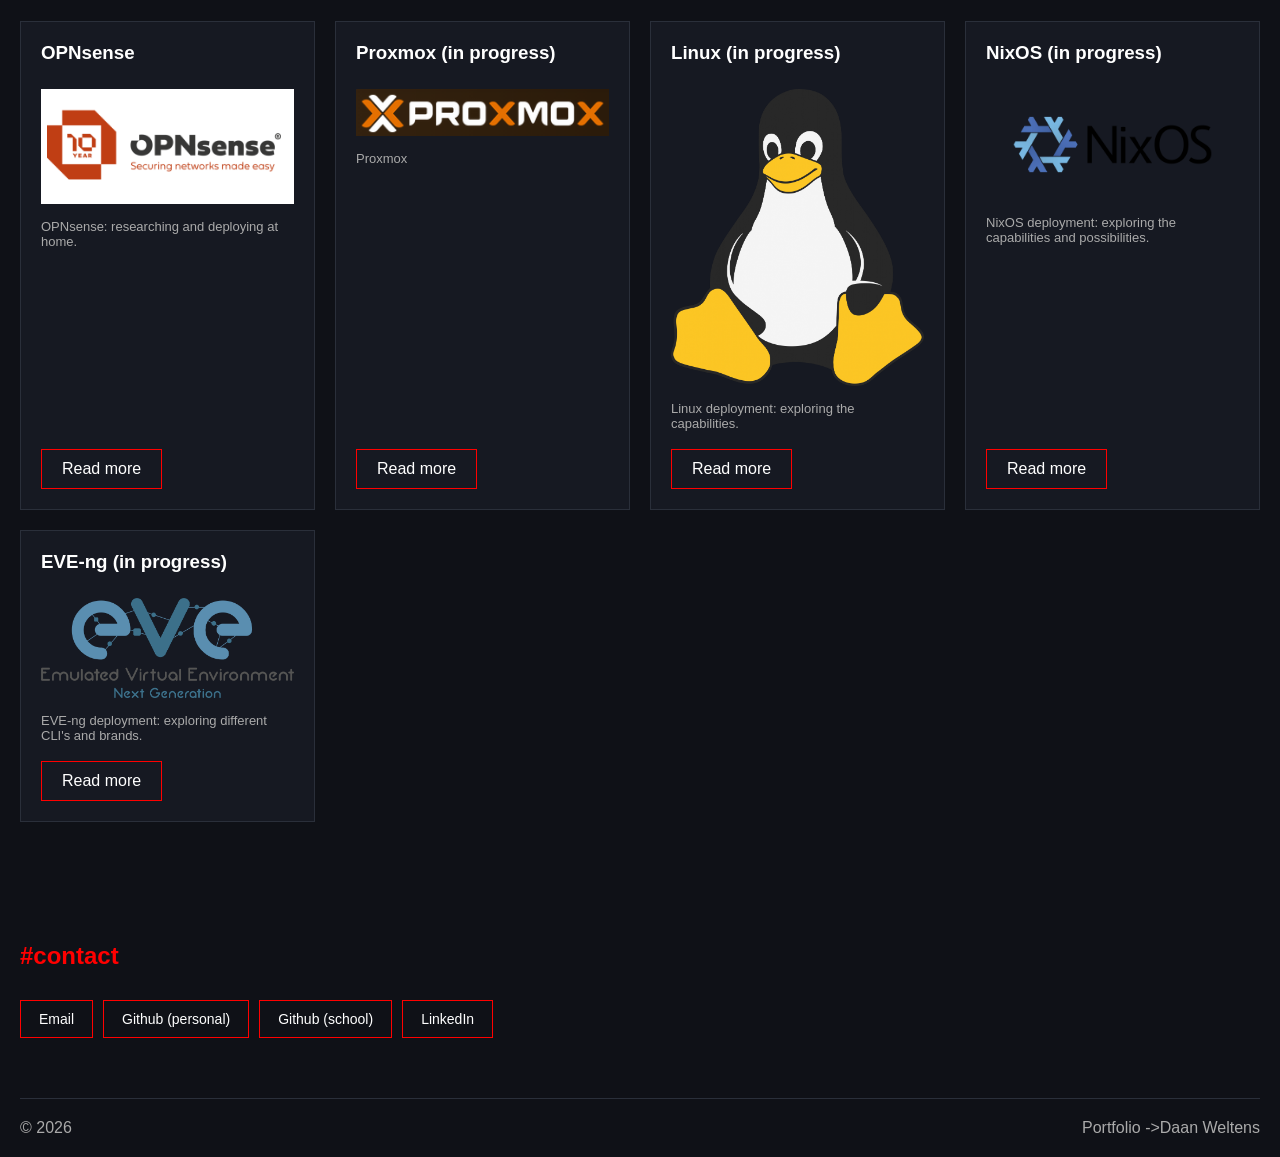
==== commit bddfdf38: "change index.html" ====
--- a/index.html
+++ b/index.html
@@ -14,7 +14,7 @@
       <li><a href="#website/">#home</a></li>
       <li><a href="#projects">#Projecten</a></li>
       <li><a href="#skills">#skills</a></li>
-      <li><a href="contact2">#contact</a></li>
+      <li><a href="#contact">#contact</a></li>
     </ul>
   </nav>
 
@@ -122,9 +122,6 @@
     </div>
   </div>
 </section>
-
-<section id="about" class="about">
-</section>
 	
 <section id="contact2">
   <h2 class="section-title">#contact</h2>
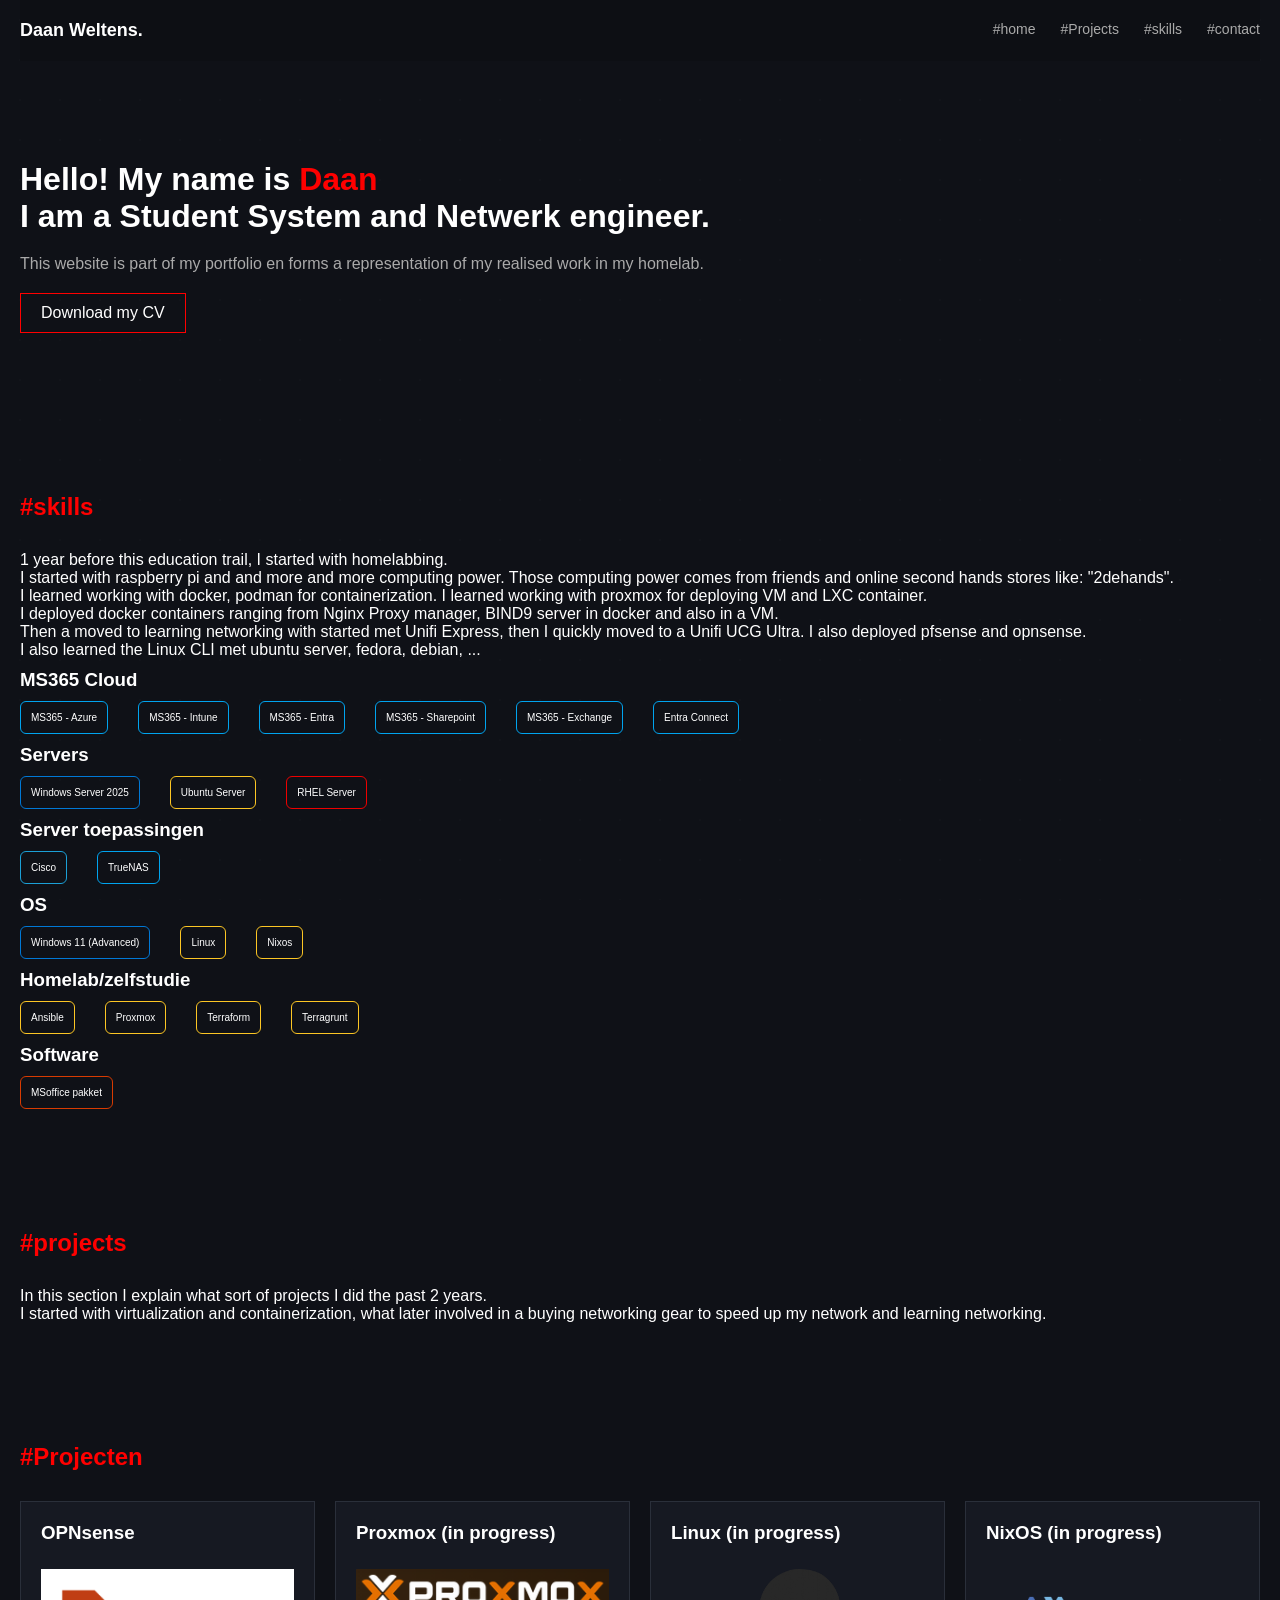
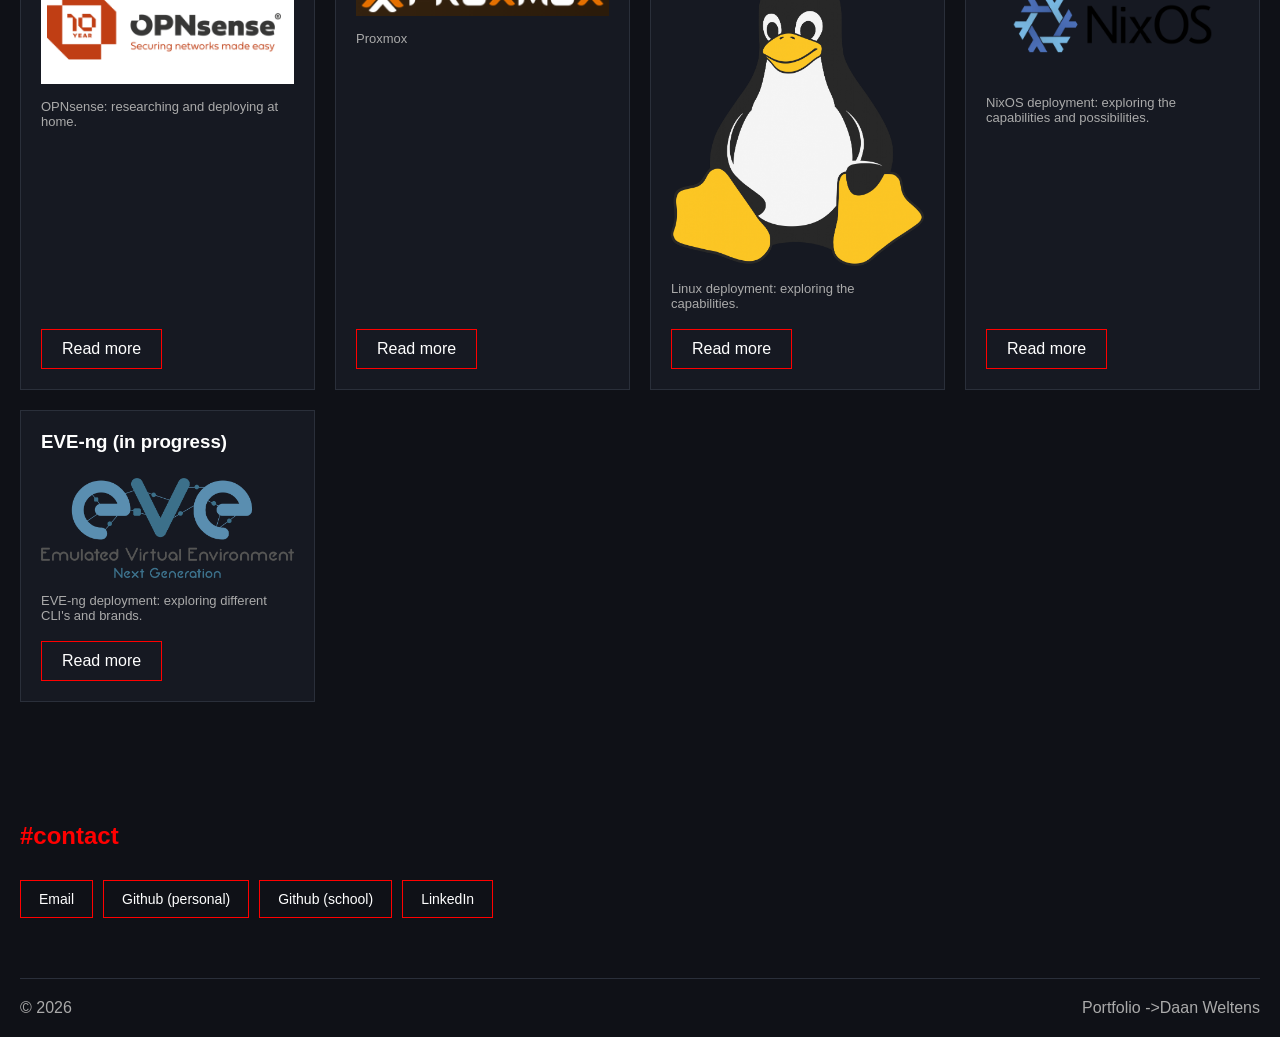
==== commit 2dcd9782: "modif index.html" ====
--- a/index.html
+++ b/index.html
@@ -12,7 +12,7 @@
     <h1>Daan Weltens.</h1>
     <ul>
       <li><a href="#website/">#home</a></li>
-      <li><a href="#projects">#Projecten</a></li>
+      <li><a href="#projects">#Projects</a></li>
       <li><a href="#skills">#skills</a></li>
       <li><a href="#contact">#contact</a></li>
     </ul>
@@ -26,12 +26,6 @@
     </div>
   </section>
 
-<section id="projects">
-  <h2 class="section-title">#projects</h2>
-  <p> In this section I explain what sort of projects I did the past 2 years. </p> 
-  <p> I started with virtualization and containerization, what later involved in a buying networking gear to speed up my network and learning networking. </p>
-</section>
-
 <section id="skills">
   <h2 class="section-title">#skills</h2>
   <p> 1 year before this education trail, I started with homelabbing. </p>
@@ -40,9 +34,6 @@
   <p> I deployed docker containers ranging from Nginx Proxy manager, BIND9 server in docker and also in a VM. </p>
   <p> Then a moved to learning networking with started met Unifi Express, then I quickly moved to a Unifi UCG Ultra. I also deployed pfsense and opnsense. </p>
   <p> I also learned the Linux CLI met ubuntu server, fedora, debian, ... </p> 
-</section>  
-
-<section>
  <h3 class="h3skills">MS365 Cloud</h3>
  <div class="skills">
     <div class="ms365">MS365 - Azure</div>
@@ -86,7 +77,13 @@
 	<div class="msoffice">MSoffice pakket</div>
   </div>
 </section>
-	
+
+<section id="projects">
+  <h2 class="section-title">#projects</h2>
+  <p> In this section I explain what sort of projects I did the past 2 years. </p> 
+  <p> I started with virtualization and containerization, what later involved in a buying networking gear to speed up my network and learning networking. </p>
+</section>
+
 <section id="projects">
   <h2 class="section-title">#Projecten</h2>
   <div class="grid">
@@ -123,7 +120,7 @@
   </div>
 </section>
 	
-<section id="contact2">
+<section id="contact">
   <h2 class="section-title">#contact</h2>
 
   <div class="contact-buttons">
